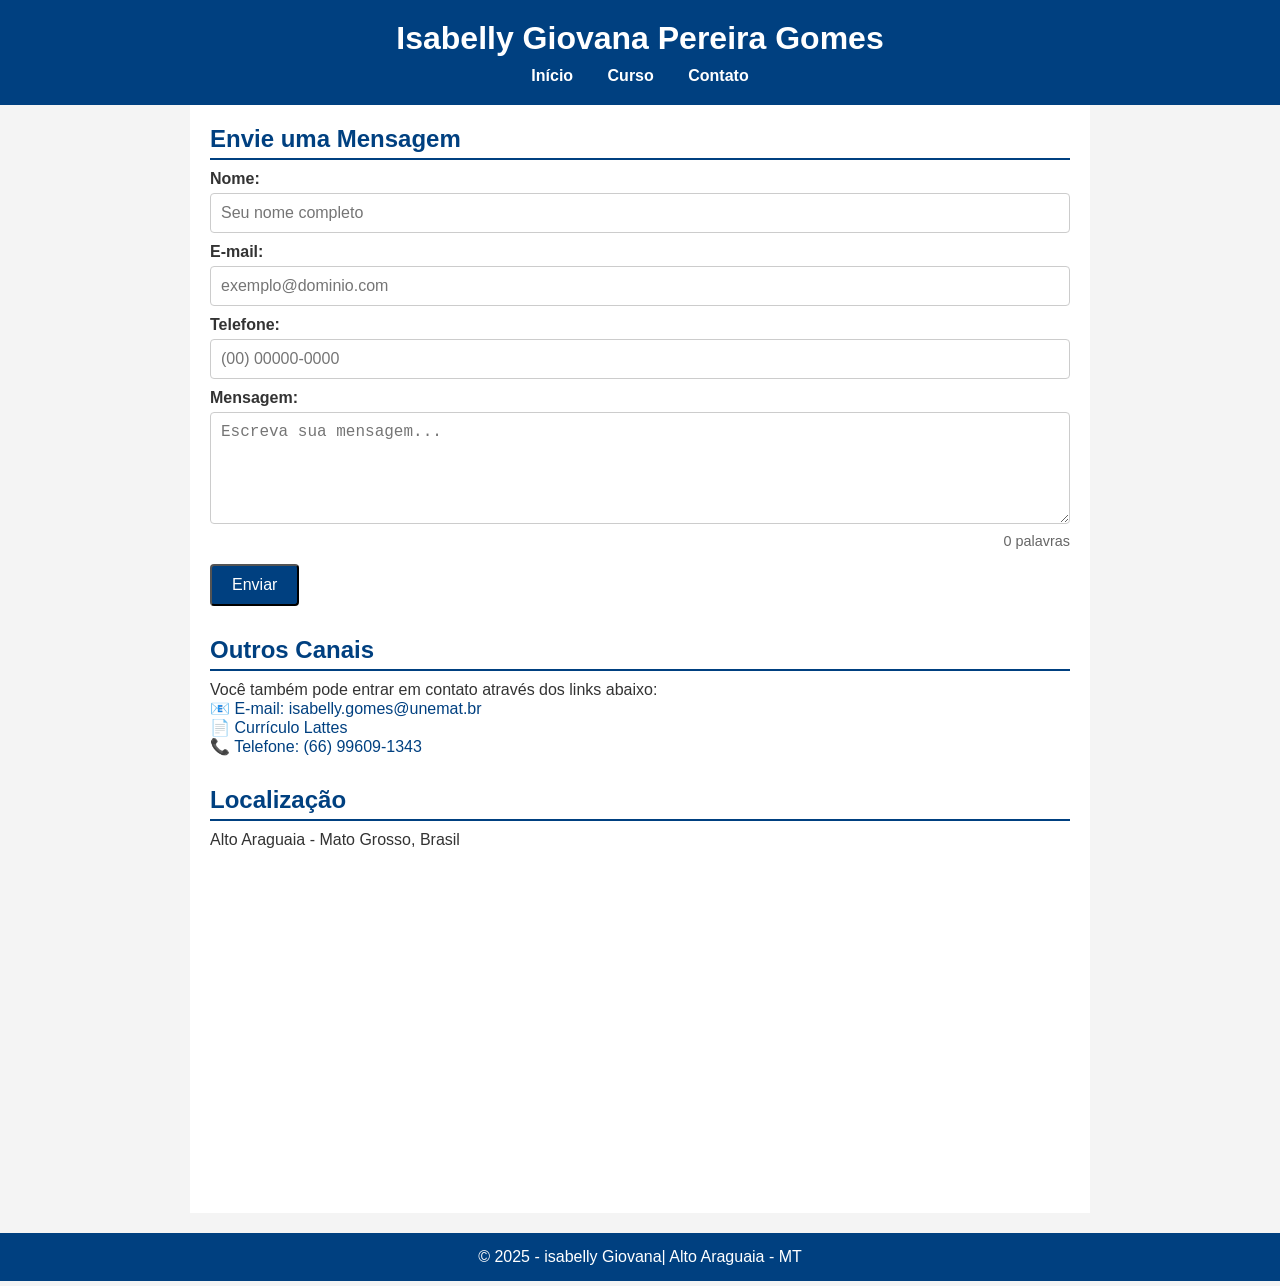
==== contato.html @ b0b047bf "Portifólio" ====
<!DOCTYPE html>
<html lang="pt-BR">
  <head>
    <meta charset="UTF-8" />
    <meta name="viewport" content="width=device-width, initial-scale=1.0" />
    <title>isabelly Giovana Pereira Gomes - Contato</title>
    <link rel="stylesheet" href="contato.css" />
  </head>
  <body>
    <header>
      <h1>Isabelly Giovana Pereira Gomes</h1>
      <nav>
        <a href="index.html">Início</a>
        <a href="curso.html">Curso</a>
        <a href="contato.html">Contato</a>
      </nav>
    </header>
    <main>
      <section>
        <div id="mensagem-confirmacao"></div>
        <h2>Envie uma Mensagem</h2>
        <form id="formContato">
          <label for="nome">Nome:</label>
          <input
            type="text"
            id="nome"
            name="nome"
            placeholder="Seu nome completo"
            required
          />
          <br />
          <label for="email">E-mail:</label>
          <input
            type="email"
            id="email"
            name="email"
            placeholder="exemplo@dominio.com"
            required
          />
          <br />
          <label for="telefone">Telefone:</label>
          <input
            type="tel"
            id="telefone"
            name="telefone"
            placeholder="(00) 00000-0000"
          />
          <br />
          <label for="mensagem">Mensagem:</label>
          <textarea
            id="mensagem"
            name="mensagem"
            rows="5"
            placeholder="Escreva sua mensagem..."
            required
          ></textarea>
          <div id="contador">0 palavras</div>

          <button type="submit">Enviar</button>
        </form>
      </section>

      <section>
        <h2>Outros Canais</h2>
        <p>Você também pode entrar em contato através dos links abaixo:</p>
        <a href="isabelly.gomes@unemat.br"
          >📧 E-mail: isabelly.gomes@unemat.br</a
        ><br />
        <a
          href="https://lattes.cnpq.br/8577612451724188"
          target="_blank"
          rel="noopener noreferrer"
          >📄 Currículo Lattes</a
        ><br />

        <a href="tel:+5566996091343">📞 Telefone: (66) 99609-1343</a>
      </section>

      <section>
        <h2>Localização</h2>
        <p>Alto Araguaia - Mato Grosso, Brasil</p>
        <iframe
          src="https://www.google.com/maps?q=Alto+Araguaia,+MT,+Brasil&output=embed"
          allowfullscreen
          loading="lazy"
        >
        </iframe>
      </section>
    </main>

    <footer>
      <p>&copy; 2025 - isabelly Giovana| Alto Araguaia - MT</p>
    </footer>
    <script src="js/script-contato.js"></script>
  </body>
</html>
---- contato.css ----
* {
  margin: 0;
  padding: 0;
  box-sizing: border-box;
}

body {
  font-family: Arial, Helvetica, sans-serif;
  background-color: #f4f4f4;
  color: #333;
}

header {
  background-color: #004080;
  color: white;
  padding: 20px 0;
  text-align: center;

  & h1 {
    margin: 0;
    font-size: 32px;
  }

  & nav {
    margin-top: 10px;

    & a {
      color: white;
      text-decoration: none;
      margin: 0 15px;
      font-weight: bold;
    }

    & a:hover {
      text-decoration: underline;
    }
  }
}

main {
  max-width: 900px;
  margin: 0 auto;
  background-color: white;
  padding: 20px;

  & section {
    margin-bottom: 30px;

    & img {
      display: block;
      margin: 10px auto;
      border-radius: 50%;
      border: 3px solid #004080;
    }

    & h2 {
      color: #004080;
      border-bottom: 2px solid #004080;
      padding-bottom: 5px;
      margin-bottom: 10px;
    }

    & h3 {
      color: #0066cc;
      margin-top: 10px;
    }

    & p {
      font-size: 16px;
    }

    & a {
      color: #004080;
      text-decoration: none;
    }

    & a:hover {
      color: #0066cc;
    }

    & ul {
      padding: 0 20px;
    }

    & form {
      margin-top: 10px;

      & label {
        display: block;
        font-weight: bold;
        margin-top: 10px;
      }

      & input,
      textarea {
        width: 100%;
        padding: 10px;
        margin-top: 5px;
        border: 1px solid #ccc;
        border-radius: 4px;
        font-size: 16px;
      }

      & input:focus,
      textarea:focus {
        outline-color: #004080;
      }

      & button {
        background-color: #004080;
        color: white;
        padding: 10px 20px;
        border-radius: 4px;
        font-size: 16px;
        margin-top: 15px;
        cursor: pointer;
      }
    }

    & iframe {
      width: 100%;
      border-radius: 8px;
      height: 300px;
      border: none;
      margin-top: 10px;
    }
  }
}

.mensagem {
  text-align: center;
  margin: 0 auto;
  border-radius: 10px;
  padding: 20px;
  max-width: 300px;
  height: 100px;
  border: 2px solid #004080;
  background-color: #f4f4f4;
}

#mensagem-confirmacao {
  font-size: 1.2rem;
  font-weight: 500;
  text-align: center;
  border-radius: 8px;
  background-color: rgb(124, 255, 124);
  opacity: 0;
  transition: opacity 0.5s ease-in-out;
}

#contador {
  text-align: right;
  font-size: 0.9rem;
  color: #666;
  margin-top: 5px;
}

#mensagem-confirmacao.visivel {
  opacity: 1;
  border: 1px solid green;
  padding: 20px;
  margin-bottom: 10px;
}

footer {
  text-align: center;
  padding: 15px;
  margin-top: 20px;
  background-color: #004080;
  color: white;
}
* {
  margin: 0;
  padding: 0;
  box-sizing: border-box;
}

body {
  font-family: Arial, Helvetica, sans-serif;
  background-color: #f4f4f4;
  color: #333;
}

header {
  background-color: #004080;
  color: white;
  padding: 20px 0;
  text-align: center;

  & h1 {
    margin: 0;
    font-size: 32px;
  }

  & nav {
    margin-top: 10px;

    & a {
      color: white;
      text-decoration: none;
      margin: 0 15px;
      font-weight: bold;
    }

    & a:hover {
      text-decoration: underline;
    }
  }
}

main {
  max-width: 900px;
  margin: 0 auto;
  background-color: white;
  padding: 20px;

  & section {
    margin-bottom: 30px;

    & img {
      display: block;
      margin: 10px auto;
      border-radius: 50%;
      border: 3px solid #004080;
    }

    & h2 {
      color: #004080;
      border-bottom: 2px solid #004080;
      padding-bottom: 5px;
      margin-bottom: 10px;
    }

    & h3 {
      color: #0066cc;
      margin-top: 10px;
    }

    & p {
      font-size: 16px;
    }

    & a {
      color: #004080;
      text-decoration: none;
    }

    & a:hover {
      color: #0066cc;
    }

    & ul {
      padding: 0 20px;
    }

    & form {
      margin-top: 10px;

      & label {
        display: block;
        font-weight: bold;
        margin-top: 10px;
      }

      & input,
      textarea {
        width: 100%;
        padding: 10px;
        margin-top: 5px;
        border: 1px solid #ccc;
        border-radius: 4px;
        font-size: 16px;
      }

      & input:focus,
      textarea:focus {
        outline-color: #004080;
      }

      & button {
        background-color: #004080;
        color: white;
        padding: 10px 20px;
        border-radius: 4px;
        font-size: 16px;
        margin-top: 15px;
        cursor: pointer;
      }
    }

    & iframe {
      width: 100%;
      border-radius: 8px;
      height: 300px;
      border: none;
      margin-top: 10px;
    }
  }
}

.mensagem {
  text-align: center;
  margin: 0 auto;
  border-radius: 10px;
  padding: 20px;
  max-width: 300px;
  height: 100px;
  border: 2px solid #004080;
  background-color: #f4f4f4;
}

#mensagem-confirmacao {
  font-size: 1.2rem;
  font-weight: 500;
  text-align: center;
  border-radius: 8px;
  background-color: rgb(124, 255, 124);
  opacity: 0;
  transition: opacity 0.5s ease-in-out;
}

#contador {
  text-align: right;
  font-size: 0.9rem;
  color: #666;
  margin-top: 5px;
}

#mensagem-confirmacao.visivel {
  opacity: 1;
  border: 1px solid green;
  padding: 20px;
  margin-bottom: 10px;
}

footer {
  text-align: center;
  padding: 15px;
  margin-top: 20px;
  background-color: #004080;
  color: white;
}
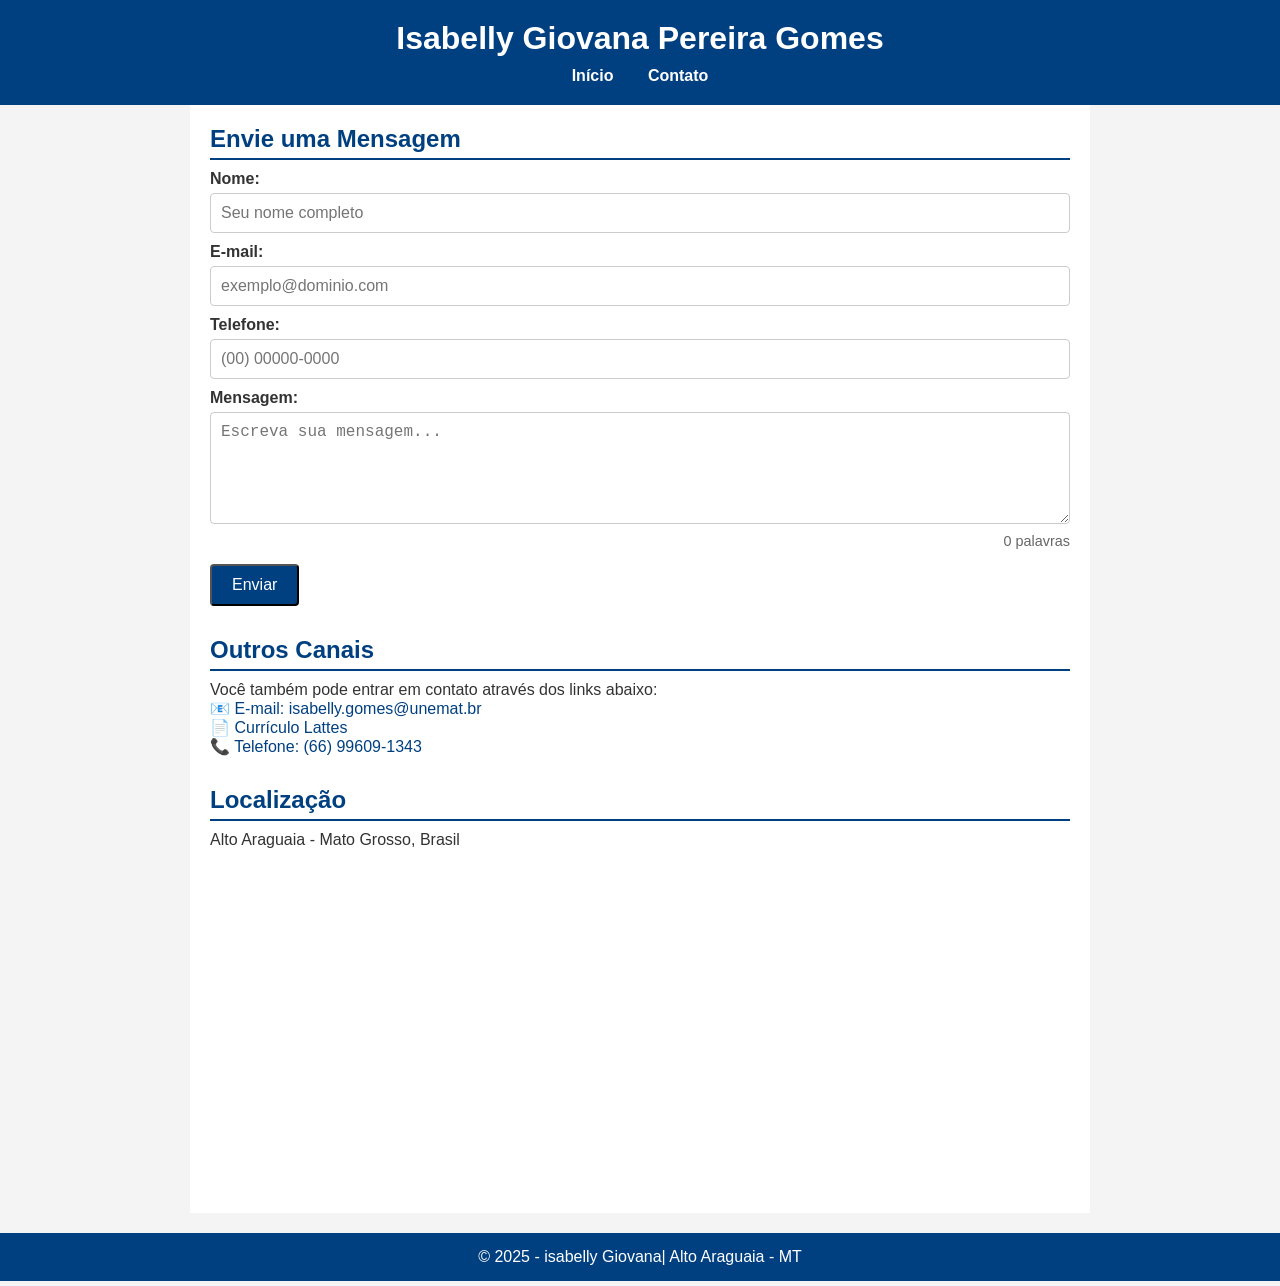
==== commit 3f3d118c: "Add files via upload" ====
--- a/contato.html
+++ b/contato.html
@@ -11,7 +11,6 @@
       <h1>Isabelly Giovana Pereira Gomes</h1>
       <nav>
         <a href="index.html">Início</a>
-        <a href="curso.html">Curso</a>
         <a href="contato.html">Contato</a>
       </nav>
     </header>
